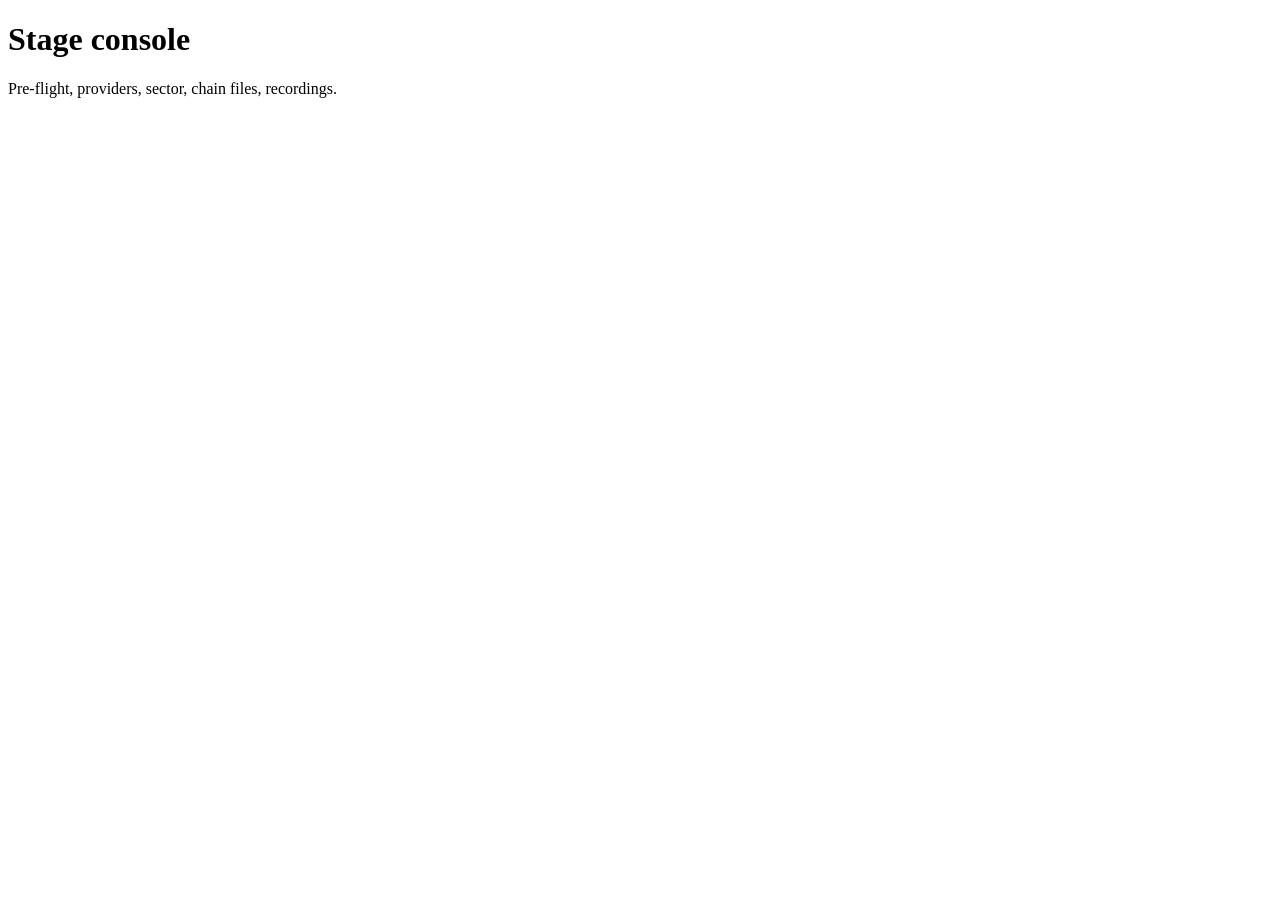
==== app/web/console/index.html @ ce5b64f6 "Replace Streamlit with one FastAPI server serving both surfaces The harness is a projected surface t" ====
<!doctype html>
<meta charset="utf-8">
<title>Banco — stage console</title>
<link rel="stylesheet" href="/static/shared/base.css">

<!-- NEVER PROJECTED. This surface may show configuration state and trainer
     material. It must require authentication before M4 ships. -->

<h1>Stage console</h1>
<p>Pre-flight, providers, sector, chain files, recordings.</p>

<!-- TODO(M1): provider and profile configuration (write-only secrets). -->
<!-- TODO(M4): pre-flight checklist with pass/fail per item. -->
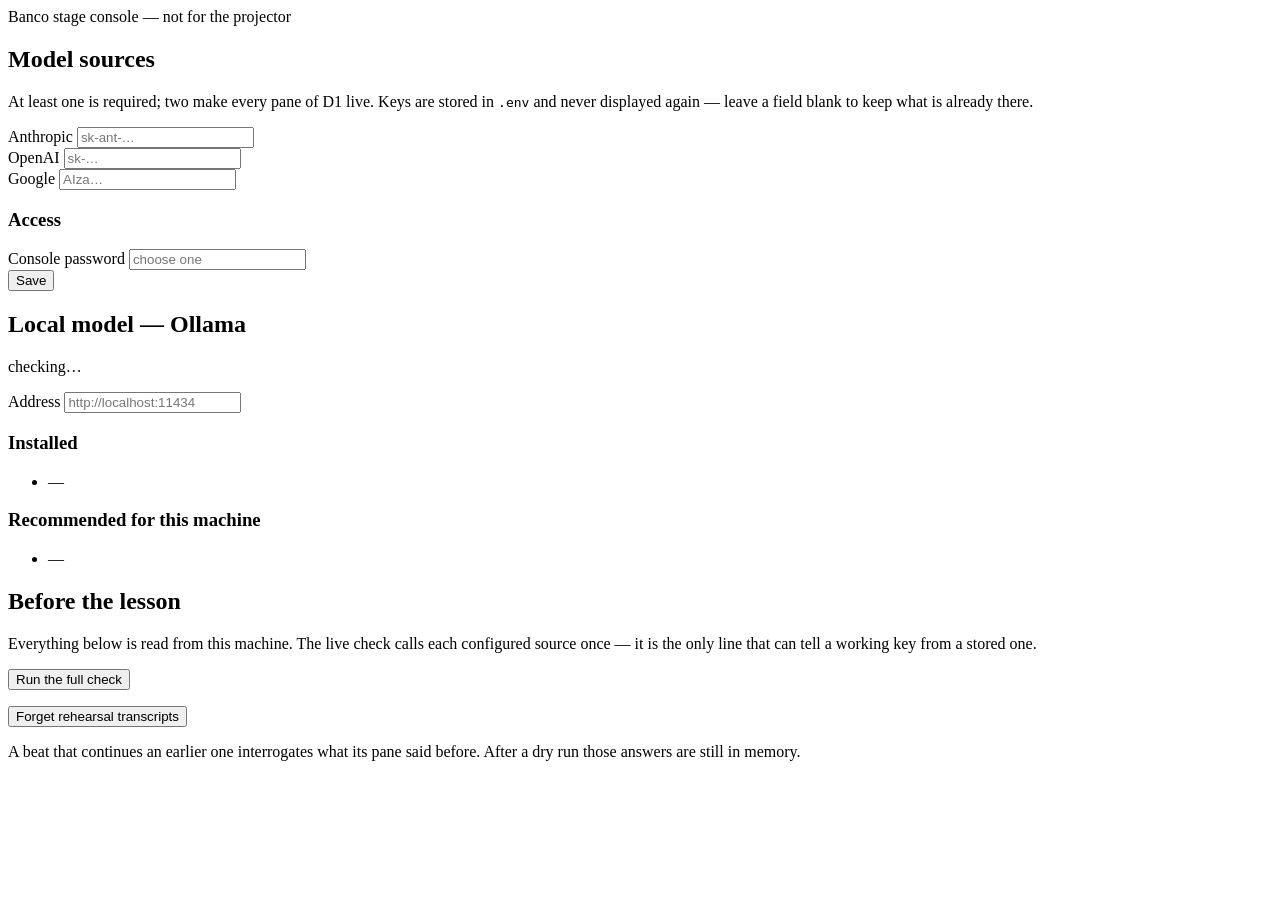
==== commit 04757eff: "Banco opens on pre-flight; harness moves to /harness; live source check" ====
--- a/app/web/console/index.html
+++ b/app/web/console/index.html
@@ -1,13 +1,109 @@
 <!doctype html>
 <meta charset="utf-8">
+<meta name="viewport" content="width=device-width, initial-scale=1">
 <title>Banco — stage console</title>
 <link rel="stylesheet" href="/static/shared/base.css">
+<link rel="stylesheet" href="/static/console/console.css">
 
-<!-- NEVER PROJECTED. This surface may show configuration state and trainer
-     material. It must require authentication before M4 ships. -->
+<!-- THE STAGE CONSOLE. Never projected.
+     This is the only surface allowed to touch credentials. Keys are write-only:
+     nothing here ever renders a stored key, masked or otherwise. See AGENTS.md
+     rule 2 and PROJECT.md invariant 1. -->
 
-<h1>Stage console</h1>
-<p>Pre-flight, providers, sector, chain files, recordings.</p>
+<header id="bar">
+  <span class="brand">Banco</span>
+  <span class="where">stage console — not for the projector</span>
+  <span id="profile" class="chip"></span>
+  <a id="to-harness" class="chip link" href="/harness" target="_blank" rel="noopener" hidden>
+    open the harness →
+  </a>
+</header>
 
-<!-- TODO(M1): provider and profile configuration (write-only secrets). -->
-<!-- TODO(M4): pre-flight checklist with pass/fail per item. -->
+<p id="unprotected" class="alert" hidden>
+  This console has no password. Anything running on this machine can reach it.
+  Set one under <strong>Access</strong> below.
+</p>
+
+<main>
+  <section class="card" id="keys-card">
+    <h2>Model sources</h2>
+    <p class="lead">
+      At least one is required; two make every pane of D1 live. Keys are stored
+      in <code>.env</code> and never displayed again — leave a field blank to
+      keep what is already there.
+    </p>
+
+    <form id="keys">
+      <div class="row" data-provider="anthropic">
+        <label for="anthropic">Anthropic</label>
+        <span class="state" id="state-anthropic"></span>
+        <input id="anthropic" name="anthropic_api_key" type="password"
+               autocomplete="off" spellcheck="false" placeholder="sk-ant-…">
+      </div>
+      <div class="row" data-provider="openai">
+        <label for="openai">OpenAI</label>
+        <span class="state" id="state-openai"></span>
+        <input id="openai" name="openai_api_key" type="password"
+               autocomplete="off" spellcheck="false" placeholder="sk-…">
+      </div>
+      <div class="row" data-provider="google">
+        <label for="google">Google</label>
+        <span class="state" id="state-google"></span>
+        <input id="google" name="google_api_key" type="password"
+               autocomplete="off" spellcheck="false" placeholder="AIza…">
+      </div>
+
+      <h3>Access</h3>
+      <div class="row">
+        <label for="admin">Console password</label>
+        <span class="state" id="state-admin"></span>
+        <input id="admin" name="admin_password" type="password"
+               autocomplete="new-password" placeholder="choose one">
+      </div>
+
+      <button type="submit">Save</button>
+      <span id="saved" class="note"></span>
+    </form>
+  </section>
+
+  <section class="card" id="ollama-card">
+    <h2>Local model — Ollama</h2>
+    <p class="lead" id="ollama-summary">checking…</p>
+
+    <div class="row">
+      <label for="ollama-url">Address</label>
+      <span class="state" id="state-ollama"></span>
+      <input id="ollama-url" name="ollama_base_url" placeholder="http://localhost:11434">
+    </div>
+
+    <h3>Installed</h3>
+    <ul id="ollama-models" class="list"><li class="note">—</li></ul>
+
+    <h3>Recommended for this machine</h3>
+    <ul id="ollama-recommended" class="list"><li class="note">—</li></ul>
+
+    <pre id="pull-log" class="log" hidden></pre>
+  </section>
+
+  <section class="card" id="checks-card">
+    <h2>Before the lesson</h2>
+    <p class="lead">
+      Everything below is read from this machine. The live check calls each
+      configured source once — it is the only line that can tell a working key
+      from a stored one.
+    </p>
+    <button id="run-check" type="button">Run the full check</button>
+    <span id="check-note" class="note"></span>
+    <ul id="checks" class="list"></ul>
+    <ul id="live" class="list"></ul>
+    <button id="reset-transcripts" type="button" class="secondary">
+      Forget rehearsal transcripts
+    </button>
+    <p class="note">
+      A beat that continues an earlier one interrogates what its pane said before.
+      After a dry run those answers are still in memory.
+    </p>
+  </section>
+</main>
+
+<script src="/static/console/console.js"></script>
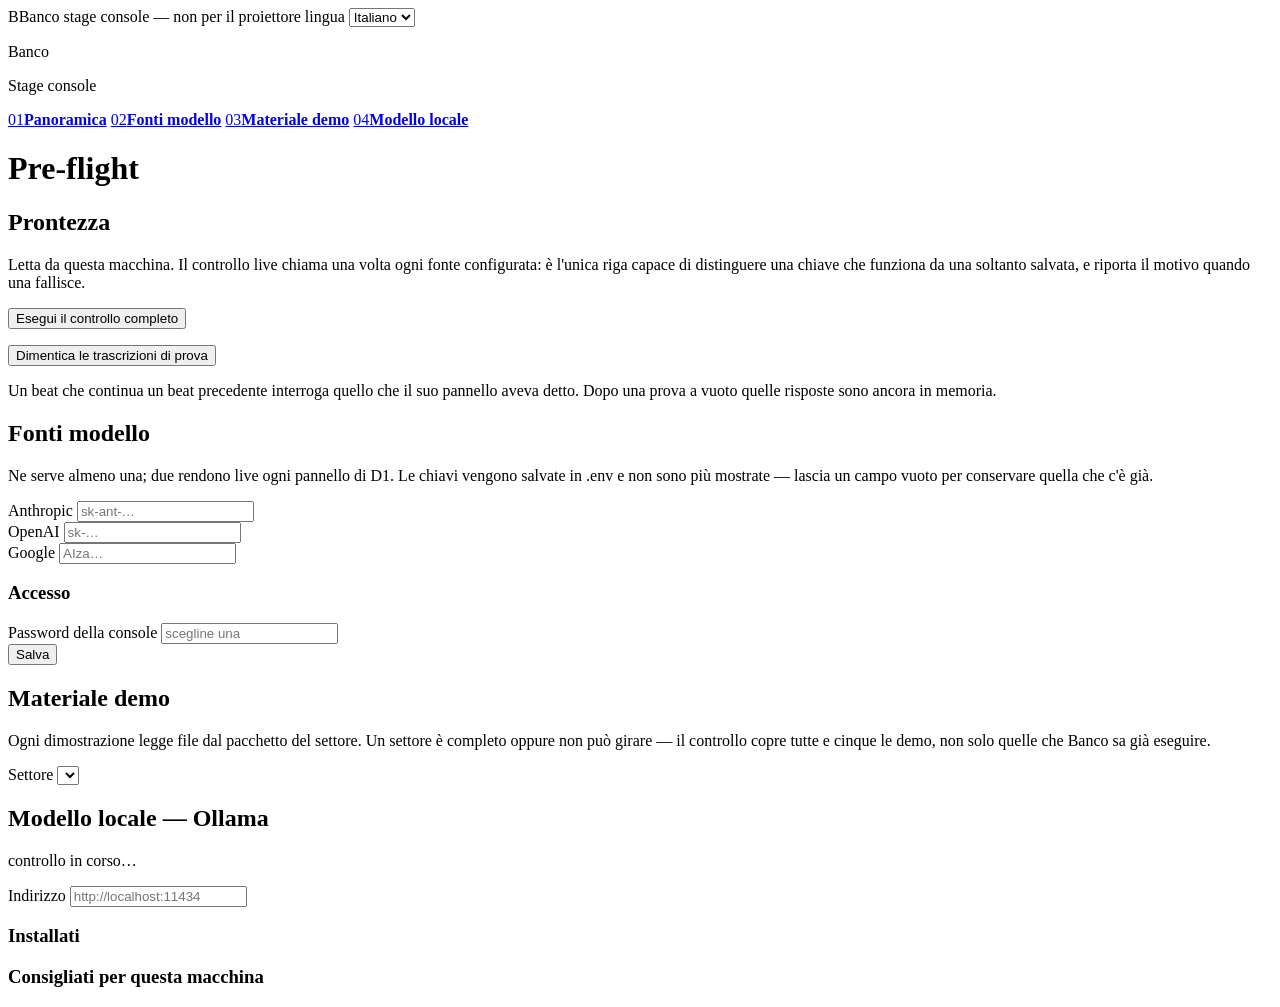
==== commit af6e9d04: "audit 13 Sept: console i18n restored, demo material guarded, dead code removed" ====
--- a/app/web/console/index.html
+++ b/app/web/console/index.html
@@ -2,108 +2,171 @@
 <meta charset="utf-8">
 <meta name="viewport" content="width=device-width, initial-scale=1">
 <title>Banco — stage console</title>
+<link rel="icon" href="data:image/svg+xml,%3Csvg xmlns='http://www.w3.org/2000/svg' viewBox='0 0 32 32'%3E%3Crect width='32' height='32' rx='7' fill='%230b0d0e'/%3E%3Crect x='1.5' y='1.5' width='29' height='29' rx='6' fill='none' stroke='%23f0b429' stroke-width='2'/%3E%3Ctext x='16' y='23' font-family='ui-monospace,monospace' font-size='18' font-weight='700' fill='%23f0b429' text-anchor='middle'%3EB%3C/text%3E%3C/svg%3E">
 <link rel="stylesheet" href="/static/shared/base.css">
 <link rel="stylesheet" href="/static/console/console.css">
 
 <!-- THE STAGE CONSOLE. Never projected.
      This is the only surface allowed to touch credentials. Keys are write-only:
      nothing here ever renders a stored key, masked or otherwise. See AGENTS.md
-     rule 2 and PROJECT.md invariant 1. -->
+     rule 2 and PROJECT.md invariant 1.
+
+     The static text below is written in Italian, which is the default language:
+     the page must read correctly before i18n.js has run. `data-i18n` keys swap
+     it for the other language. AGENTS.md rule 9 requires the switch on BOTH
+     surfaces — the console's own is what sends `?lang=` to the server, so the
+     pre-flight lines come back in the language the trainer is reading. -->
 
 <header id="bar">
-  <span class="brand">Banco</span>
-  <span class="where">stage console — not for the projector</span>
+  <span class="brand"><span class="brand-mark" aria-hidden="true">B</span>Banco</span>
+  <span class="where" data-i18n="console.where">stage console — non per il proiettore</span>
   <span id="profile" class="chip"></span>
-  <a id="to-harness" class="chip link" href="/harness" target="_blank" rel="noopener" hidden>
-    open the harness →
+
+  <label class="field lang">
+    <span data-i18n="common.language">lingua</span>
+    <select id="lang" data-lang-select
+            data-i18n-aria-label="common.language_aria" aria-label="Lingua dell'interfaccia">
+      <option value="it">Italiano</option>
+      <option value="en">English</option>
+    </select>
+  </label>
+
+  <a id="to-harness" class="chip link" href="/harness" target="_blank" rel="noopener"
+     data-i18n="console.open_harness" hidden>
+    apri l'harness →
   </a>
 </header>
 
-<p id="unprotected" class="alert" hidden>
-  This console has no password. Anything running on this machine can reach it.
-  Set one under <strong>Access</strong> below.
+<p id="unprotected" class="alert" data-i18n="console.unprotected" hidden>
+  Questa console non ha una password. Qualunque cosa giri su questa macchina
+  può raggiungerla. Impostane una nella sezione Accesso, qui sotto.
 </p>
 
-<main>
-  <section class="card" id="keys-card">
-    <h2>Model sources</h2>
-    <p class="lead">
-      At least one is required; two make every pane of D1 live. Keys are stored
-      in <code>.env</code> and never displayed again — leave a field blank to
-      keep what is already there.
-    </p>
+<div class="console-shell">
+  <aside class="console-nav" data-i18n-aria-label="console.nav_aria" aria-label="Sezioni della console">
+    <p class="nav-label">Banco</p>
+    <p class="nav-title" data-i18n="console.nav_title">Stage console</p>
+    <nav>
+      <a href="#checks-card"><span>01</span><b class="nav-name" data-i18n="console.nav_overview">Panoramica</b></a>
+      <a href="#keys-card"><span>02</span><b class="nav-name" data-i18n="console.nav_sources">Fonti modello</b></a>
+      <a href="#material-card"><span>03</span><b class="nav-name" data-i18n="console.nav_material">Materiale demo</b></a>
+      <a href="#ollama-card"><span>04</span><b class="nav-name" data-i18n="console.nav_local">Modello locale</b></a>
+    </nav>
+  </aside>
 
-    <form id="keys">
-      <div class="row" data-provider="anthropic">
-        <label for="anthropic">Anthropic</label>
-        <span class="state" id="state-anthropic"></span>
-        <input id="anthropic" name="anthropic_api_key" type="password"
-               autocomplete="off" spellcheck="false" placeholder="sk-ant-…">
-      </div>
-      <div class="row" data-provider="openai">
-        <label for="openai">OpenAI</label>
-        <span class="state" id="state-openai"></span>
-        <input id="openai" name="openai_api_key" type="password"
-               autocomplete="off" spellcheck="false" placeholder="sk-…">
-      </div>
-      <div class="row" data-provider="google">
-        <label for="google">Google</label>
-        <span class="state" id="state-google"></span>
-        <input id="google" name="google_api_key" type="password"
-               autocomplete="off" spellcheck="false" placeholder="AIza…">
+  <main>
+    <div class="console-heading">
+      <h1 data-i18n="console.heading">Pre-flight</h1>
+    </div>
+
+    <section class="card" id="checks-card">
+      <h2 data-i18n="console.readiness">Prontezza</h2>
+      <p class="lead" data-i18n="console.readiness_lead">
+        Letta da questa macchina. Il controllo live chiama una volta ogni fonte
+        configurata: è l'unica riga capace di distinguere una chiave che funziona
+        da una soltanto salvata, e riporta il motivo quando una fallisce.
+      </p>
+      <button id="run-check" type="button" data-i18n="console.run_check">Esegui il controllo completo</button>
+      <span id="check-note" class="note"></span>
+      <ul id="checks" class="list"></ul>
+      <ul id="live" class="list"></ul>
+      <button id="reset-transcripts" type="button" class="secondary"
+              data-i18n="console.forget_transcripts">
+        Dimentica le trascrizioni di prova
+      </button>
+      <p class="note" data-i18n="console.transcripts_note">
+        Un beat che continua un beat precedente interroga quello che il suo
+        pannello aveva detto. Dopo una prova a vuoto quelle risposte sono ancora
+        in memoria.
+      </p>
+    </section>
+
+    <section class="card" id="keys-card">
+      <h2 data-i18n="console.sources_title">Fonti modello</h2>
+      <p class="lead" data-i18n="console.sources_lead">
+        Ne serve almeno una; due rendono live ogni pannello di D1. Le chiavi
+        vengono salvate in .env e non sono più mostrate — lascia un campo vuoto
+        per conservare quella che c'è già.
+      </p>
+
+      <form id="keys">
+        <div class="row" data-provider="anthropic">
+          <label for="anthropic">Anthropic</label>
+          <span class="state" id="state-anthropic"></span>
+          <input id="anthropic" name="anthropic_api_key" type="password"
+                 autocomplete="off" spellcheck="false" placeholder="sk-ant-…">
+        </div>
+        <div class="row" data-provider="openai">
+          <label for="openai">OpenAI</label>
+          <span class="state" id="state-openai"></span>
+          <input id="openai" name="openai_api_key" type="password"
+                 autocomplete="off" spellcheck="false" placeholder="sk-…">
+        </div>
+        <div class="row" data-provider="google">
+          <label for="google">Google</label>
+          <span class="state" id="state-google"></span>
+          <input id="google" name="google_api_key" type="password"
+                 autocomplete="off" spellcheck="false" placeholder="AIza…">
+        </div>
+
+        <h3 data-i18n="console.access">Accesso</h3>
+        <div class="row">
+          <label for="admin" data-i18n="console.console_password">Password della console</label>
+          <span class="state" id="state-admin"></span>
+          <input id="admin" name="admin_password" type="password"
+                 autocomplete="new-password"
+                 data-i18n-placeholder="console.password_placeholder" placeholder="scegline una">
+        </div>
+
+        <button type="submit" data-i18n="console.save">Salva</button>
+        <span id="saved" class="note"></span>
+      </form>
+    </section>
+
+    <section class="card" id="material-card">
+      <h2 data-i18n="console.material_title">Materiale demo</h2>
+      <p class="lead" data-i18n="console.material_lead">
+        Ogni dimostrazione legge file dal pacchetto del settore. Un settore è
+        completo oppure non può girare — il controllo copre tutte e cinque le
+        demo, non solo quelle che Banco sa già eseguire.
+      </p>
+
+      <div class="row">
+        <label for="sector" data-i18n="console.sector">Settore</label>
+        <span class="state" id="state-sector"></span>
+        <select id="sector"></select>
       </div>
 
-      <h3>Access</h3>
+      <ul id="material" class="list"></ul>
+      <p id="material-action" class="note" hidden></p>
+      <p id="deck" class="note mono"></p>
+    </section>
+
+    <section class="card" id="ollama-card">
+      <h2 data-i18n="console.ollama_title">Modello locale — Ollama</h2>
+      <!-- No `data-i18n` here on purpose: this line is written by the probe, and
+           a key would let a later `i18n.apply()` overwrite the answer with
+           "checking…" every time the language changed. -->
+      <p class="lead" id="ollama-summary">controllo in corso…</p>
+
       <div class="row">
-        <label for="admin">Console password</label>
-        <span class="state" id="state-admin"></span>
-        <input id="admin" name="admin_password" type="password"
-               autocomplete="new-password" placeholder="choose one">
+        <label for="ollama-url" data-i18n="console.address">Indirizzo</label>
+        <span class="state" id="state-ollama"></span>
+        <input id="ollama-url" name="ollama_base_url" placeholder="http://localhost:11434">
       </div>
 
-      <button type="submit">Save</button>
-      <span id="saved" class="note"></span>
-    </form>
-  </section>
+      <h3 data-i18n="console.installed_heading">Installati</h3>
+      <ul id="ollama-models" class="list"></ul>
 
-  <section class="card" id="ollama-card">
-    <h2>Local model — Ollama</h2>
-    <p class="lead" id="ollama-summary">checking…</p>
+      <h3 data-i18n="console.recommended_heading">Consigliati per questa macchina</h3>
+      <ul id="ollama-recommended" class="list"></ul>
 
-    <div class="row">
-      <label for="ollama-url">Address</label>
-      <span class="state" id="state-ollama"></span>
-      <input id="ollama-url" name="ollama_base_url" placeholder="http://localhost:11434">
-    </div>
+      <pre id="pull-log" class="log" hidden></pre>
+    </section>
+  </main>
+</div>
 
-    <h3>Installed</h3>
-    <ul id="ollama-models" class="list"><li class="note">—</li></ul>
-
-    <h3>Recommended for this machine</h3>
-    <ul id="ollama-recommended" class="list"><li class="note">—</li></ul>
-
-    <pre id="pull-log" class="log" hidden></pre>
-  </section>
-
-  <section class="card" id="checks-card">
-    <h2>Before the lesson</h2>
-    <p class="lead">
-      Everything below is read from this machine. The live check calls each
-      configured source once — it is the only line that can tell a working key
-      from a stored one.
-    </p>
-    <button id="run-check" type="button">Run the full check</button>
-    <span id="check-note" class="note"></span>
-    <ul id="checks" class="list"></ul>
-    <ul id="live" class="list"></ul>
-    <button id="reset-transcripts" type="button" class="secondary">
-      Forget rehearsal transcripts
-    </button>
-    <p class="note">
-      A beat that continues an earlier one interrogates what its pane said before.
-      After a dry run those answers are still in memory.
-    </p>
-  </section>
-</main>
-
+<script src="/static/shared/strings.it.js"></script>
+<script src="/static/shared/strings.en.js"></script>
+<script src="/static/shared/i18n.js"></script>
 <script src="/static/console/console.js"></script>
